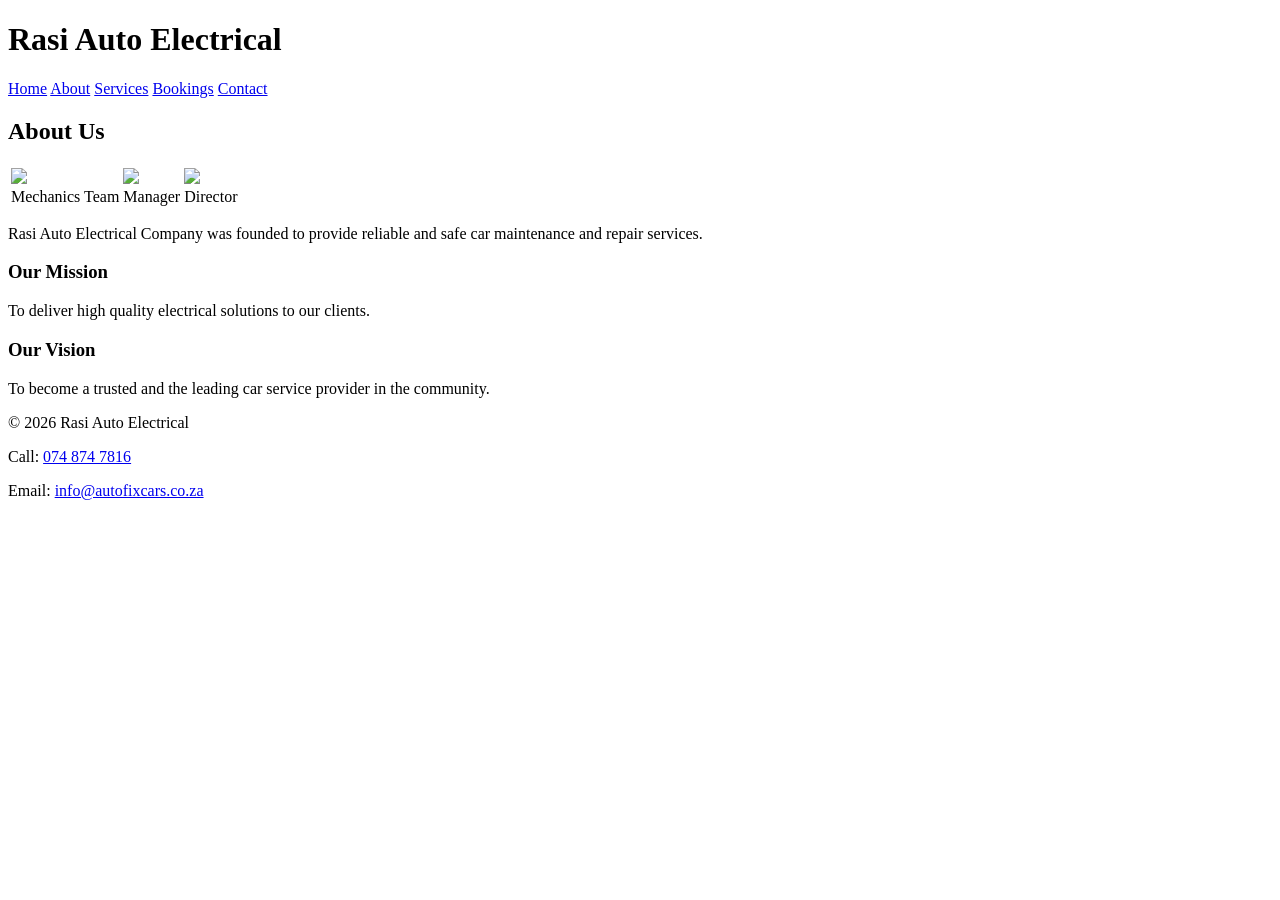
==== about.html @ 5ef83711 "update all files" ====
<!DOCTYPE html>
<html lang="en">
<head>
    <meta charset="UTF-8">
    <meta name="viewport" content="width=device-width, initial-scale=1.0">
    <title>About - Rasi Auto Electrical</title>
    <link rel="stylesheet" href="css/style.css">
</head>
<body>

<header>
    <h1>Rasi Auto Electrical</h1>

    <nav>
        <a href="index.html">Home</a> 
        <a href="about.html">About</a> 
        <a href="services.html">Services</a> 
        <a href="bookings.html">Bookings</a> 
        <a href="contact.html">Contact</a>
    </nav>
</header>

<main>
    <h2>About Us</h2>
    <table>
        <tr>
            <td>
                <img src="images/Mechanics.jpeg" width="200"><br>
                Mechanics Team
            </td>

            <td>
                <img src="images/Manager.jpeg" width="200"><br>
                Manager
            </td>

            <td>
                <img src="images/Director.jpeg"  width="200"><br>
                Director
            </td>
        </tr>

    </table>


    <p>Rasi Auto Electrical Company was founded to provide reliable and safe car maintenance and repair services.</p>

    <h3>Our Mission</h3>
    <p>To deliver high quality electrical solutions to our clients.</p>

    <h3>Our Vision</h3>
    <p>To become a trusted and the leading car service provider in the community.</p>

</main>

<footer>
    <p>© 2026 Rasi Auto Electrical</p>
    <p> Call: <a href="tel:0748747816">074 874 7816</a> </p>
    <p> Email: <a href="mailto:info@autofixcars.co.za">info@autofixcars.co.za</a> </p>

</footer>

</body>
</html>
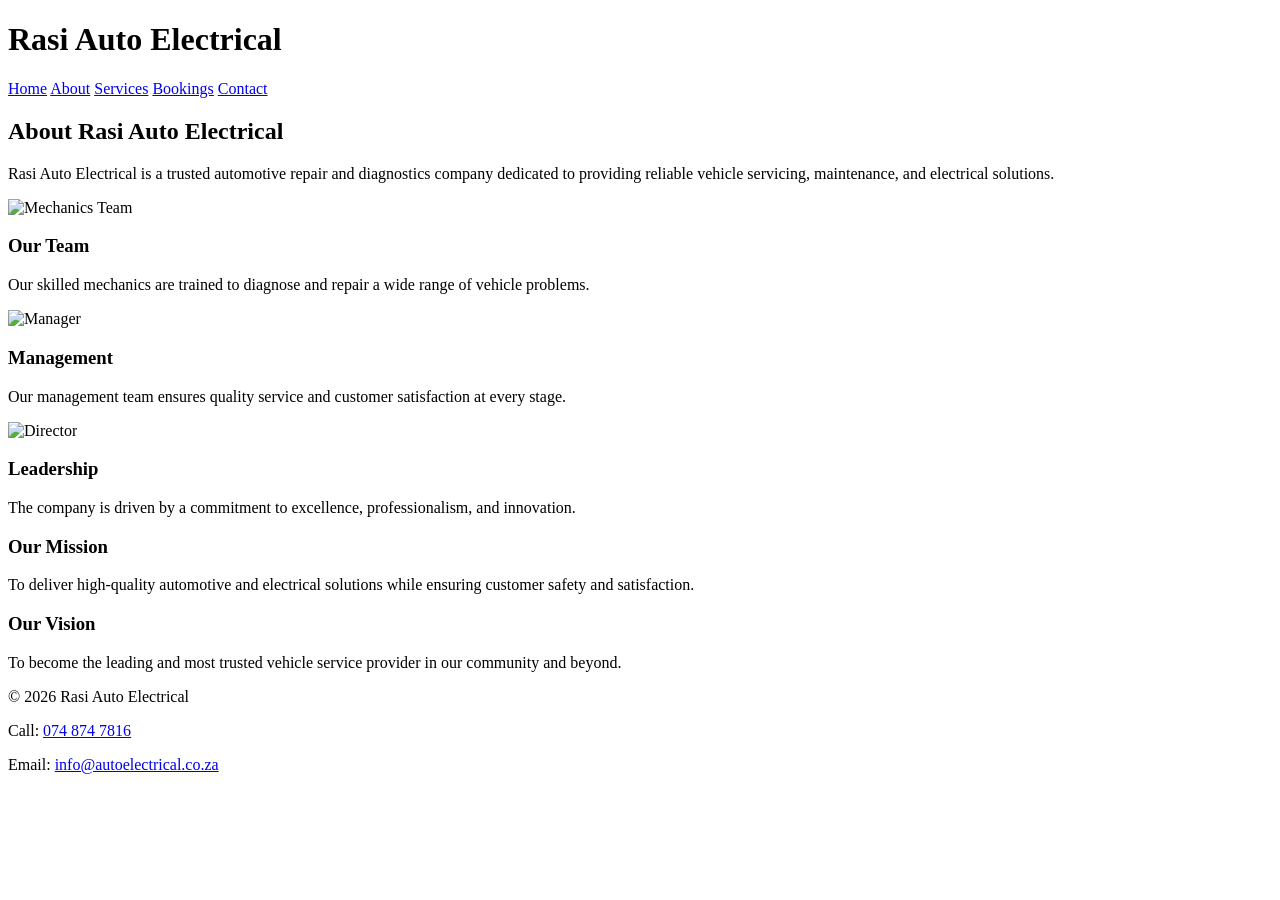
==== commit c9ed0d29: "updated all files" ====
--- a/about.html
+++ b/about.html
@@ -21,44 +21,76 @@
 </header>
 
 <main>
-    <h2>About Us</h2>
-    <table>
-        <tr>
-            <td>
-                <img src="images/Mechanics.jpeg" width="200"><br>
-                Mechanics Team
-            </td>
+   <main>
 
-            <td>
-                <img src="images/Manager.jpeg" width="200"><br>
-                Manager
-            </td>
+    <h2>About Rasi Auto Electrical</h2>
 
-            <td>
-                <img src="images/Director.jpeg"  width="200"><br>
-                Director
-            </td>
-        </tr>
+    <p>
+        Rasi Auto Electrical is a trusted automotive repair and diagnostics
+        company dedicated to providing reliable vehicle servicing,
+        maintenance, and electrical solutions.
+    </p>
 
-    </table>
+    <div class="cards">
 
+        <div class="card">
+            <img src="images/Mechanics.jpeg" alt="Mechanics Team" width="200">
+            <h3>Our Team</h3>
+            <p>
+                Our skilled mechanics are trained to diagnose and repair
+                a wide range of vehicle problems.
+            </p>
+        </div>
 
-    <p>Rasi Auto Electrical Company was founded to provide reliable and safe car maintenance and repair services.</p>
+        <div class="card">
+            <img src="images/Manager.jpeg" alt="Manager" width="200">
+            <h3>Management</h3>
+            <p>
+                Our management team ensures quality service and customer
+                satisfaction at every stage.
+            </p>
+        </div>
 
-    <h3>Our Mission</h3>
-    <p>To deliver high quality electrical solutions to our clients.</p>
+        <div class="card">
+            <img src="images/Director.jpeg" alt="Director" width="200">
+            <h3>Leadership</h3>
+            <p>
+                The company is driven by a commitment to excellence,
+                professionalism, and innovation.
+            </p>
+        </div>
 
-    <h3>Our Vision</h3>
-    <p>To become a trusted and the leading car service provider in the community.</p>
+    </div>
 
+    <div class="cards">
+
+        <div class="card">
+            <h3>Our Mission</h3>
+            <p>
+                To deliver high-quality automotive and electrical
+                solutions while ensuring customer safety and satisfaction.
+            </p>
+        </div>
+
+        <div class="card">
+            <h3>Our Vision</h3>
+            <p>
+                To become the leading and most trusted vehicle service
+                provider in our community and beyond.
+            </p>
+        </div>
+
+    </div>
+
+</main>
 </main>
 
 <footer>
     <p>© 2026 Rasi Auto Electrical</p>
     <p> Call: <a href="tel:0748747816">074 874 7816</a> </p>
-    <p> Email: <a href="mailto:info@autofixcars.co.za">info@autofixcars.co.za</a> </p>
+   <p> Email: <a href="mailto:info@autoelectrical.co.za">info@autoelectrical.co.za</a> </p>
 
 </footer>
-
+<script src="js/script.js"></script>
 </body>
 </html>
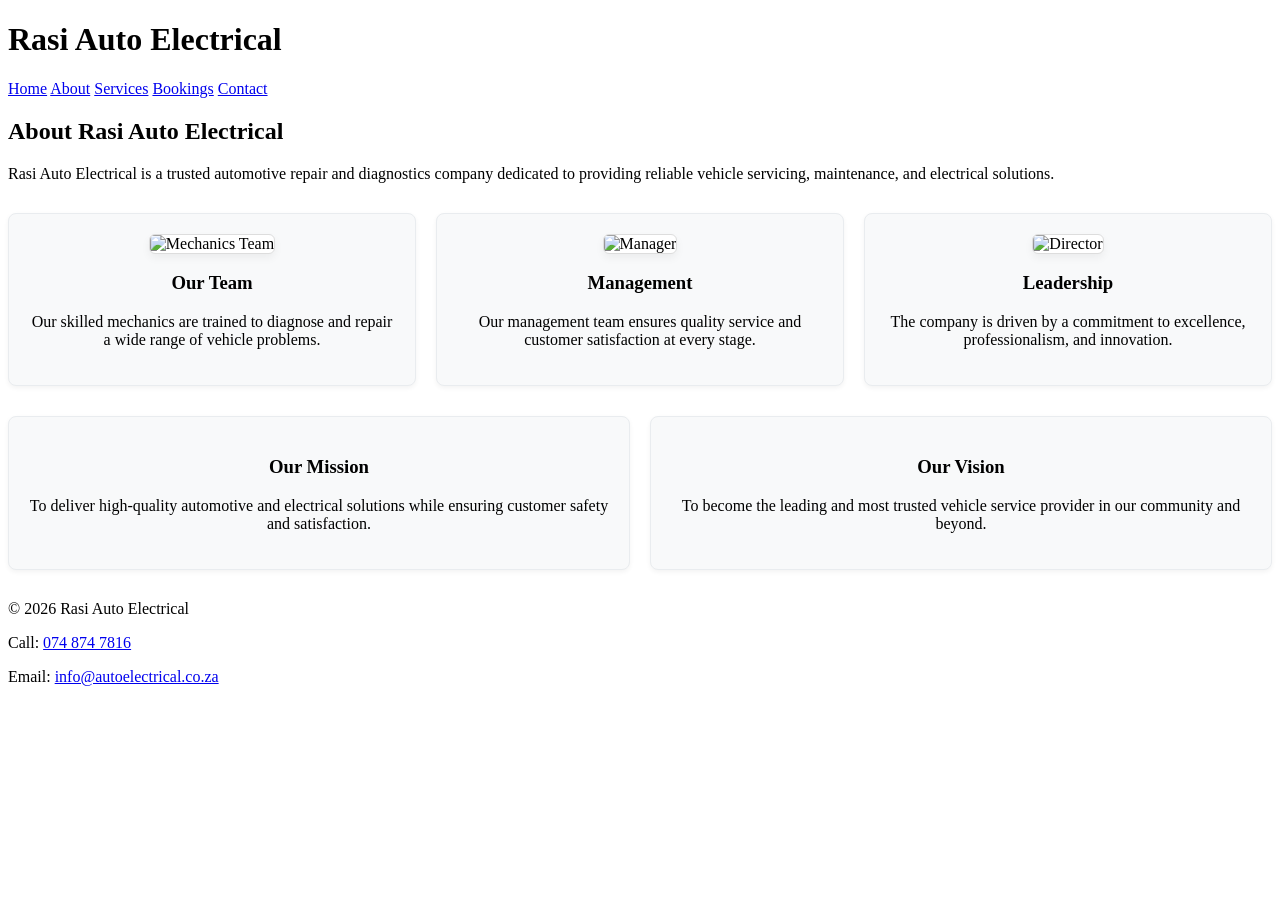
==== commit cf07ef39: "Added pop up effect on the images on about us" ====
--- a/about.html
+++ b/about.html
@@ -5,12 +5,59 @@
     <meta name="viewport" content="width=device-width, initial-scale=1.0">
     <title>About - Rasi Auto Electrical</title>
     <link rel="stylesheet" href="css/style.css">
+    <style>
+        /* Card Layout Layout Rules */
+        .cards {
+            display: flex;
+            gap: 20px;
+            margin: 30px 0;
+            flex-wrap: wrap;
+        }
+
+        .card {
+            flex: 1;
+            min-width: 250px;
+            background: #f8f9fa;
+            border: 1px solid #e9ecef;
+            padding: 20px;
+            border-radius: 8px;
+            text-align: center;
+            box-shadow: 0 2px 5px rgba(0,0,0,0.05);
+        }
+
+        /* 1. Updated base style to prevent image cropping */
+        .zoom-image {
+            width: 100%;       /* Spans the card width up to 200px max */
+            max-width: 200px;
+            height: 180px;     /* Set fixed height bounding box */
+            object-fit: contain; /* CRITICAL: Forces entire image to scale down without cropping */
+            background-color: #ffffff; /* Acts as a frame border backdrop */
+            border: 1px solid #ddd;
+            border-radius: 6px; /* Soft corner edges instead of aggressive circle */
+            cursor: pointer;
+            box-shadow: 0 4px 8px rgba(0, 0, 0, 0.05);
+            
+            /* Smooth snap back transition when released */
+            transition: transform 0.2s ease, box-shadow 0.2s ease;
+            
+            /* Prevents annoying mobile tap box artifacts */
+            -webkit-tap-highlight-color: transparent; 
+        }
+
+        /* 2. The active scale class triggered by the script */
+        .zoom-image.active-zoom {
+            transform: scale(1.3); /* Pops out by 30% */
+            box-shadow: 0 15px 30px rgba(0, 0, 0, 0.3);
+            position: relative;
+            z-index: 10; /* Ensures it floats over text or adjacent items */
+            transition: transform 0.1s ease; /* Faster snap on press down */
+        }
+    </style>
 </head>
 <body>
 
 <header>
     <h1>Rasi Auto Electrical</h1>
-
     <nav>
         <a href="index.html">Home</a> 
         <a href="about.html">About</a> 
@@ -21,8 +68,6 @@
 </header>
 
 <main>
-   <main>
-
     <h2>About Rasi Auto Electrical</h2>
 
     <p>
@@ -32,9 +77,8 @@
     </p>
 
     <div class="cards">
-
         <div class="card">
-            <img src="images/Mechanics.jpeg" alt="Mechanics Team" width="200">
+            <img src="images/Mechanics.jpeg" alt="Mechanics Team" class="zoom-image">
             <h3>Our Team</h3>
             <p>
                 Our skilled mechanics are trained to diagnose and repair
@@ -43,7 +87,7 @@
         </div>
 
         <div class="card">
-            <img src="images/Manager.jpeg" alt="Manager" width="200">
+            <img src="images/Manager.jpeg" alt="Manager" class="zoom-image">
             <h3>Management</h3>
             <p>
                 Our management team ensures quality service and customer
@@ -52,18 +96,16 @@
         </div>
 
         <div class="card">
-            <img src="images/Director.jpeg" alt="Director" width="200">
+            <img src="images/Director.jpeg" alt="Director" class="zoom-image">
             <h3>Leadership</h3>
             <p>
                 The company is driven by a commitment to excellence,
                 professionalism, and innovation.
             </p>
         </div>
-
     </div>
 
     <div class="cards">
-
         <div class="card">
             <h3>Our Mission</h3>
             <p>
@@ -79,18 +121,28 @@
                 provider in our community and beyond.
             </p>
         </div>
-
     </div>
-
-</main>
 </main>
 
 <footer>
     <p>© 2026 Rasi Auto Electrical</p>
     <p> Call: <a href="tel:0748747816">074 874 7816</a> </p>
-   <p> Email: <a href="mailto:info@autoelectrical.co.za">info@autoelectrical.co.za</a> </p>
+    <p> Email: <a href="mailto:info@autoelectrical.co.za">info@autoelectrical.co.za</a> </p>
+</footer>
 
-</footer>
-<script src="js/script.js"></script>
+<script>
+    const images = document.querySelectorAll('.zoom-image');
+
+    images.forEach(img => {
+        // Desktop Click Tracking
+        img.addEventListener('mousedown', () => img.classList.add('active-zoom'));
+        img.addEventListener('mouseup', () => img.classList.remove('active-zoom'));
+        img.addEventListener('mouseleave', () => img.classList.remove('active-zoom'));
+
+        // Mobile Touch Tracking
+        img.addEventListener('touchstart', () => img.classList.add('active-zoom'));
+        img.addEventListener('touchend', () => img.classList.remove('active-zoom'));
+    });
+</script>
 </body>
 </html>
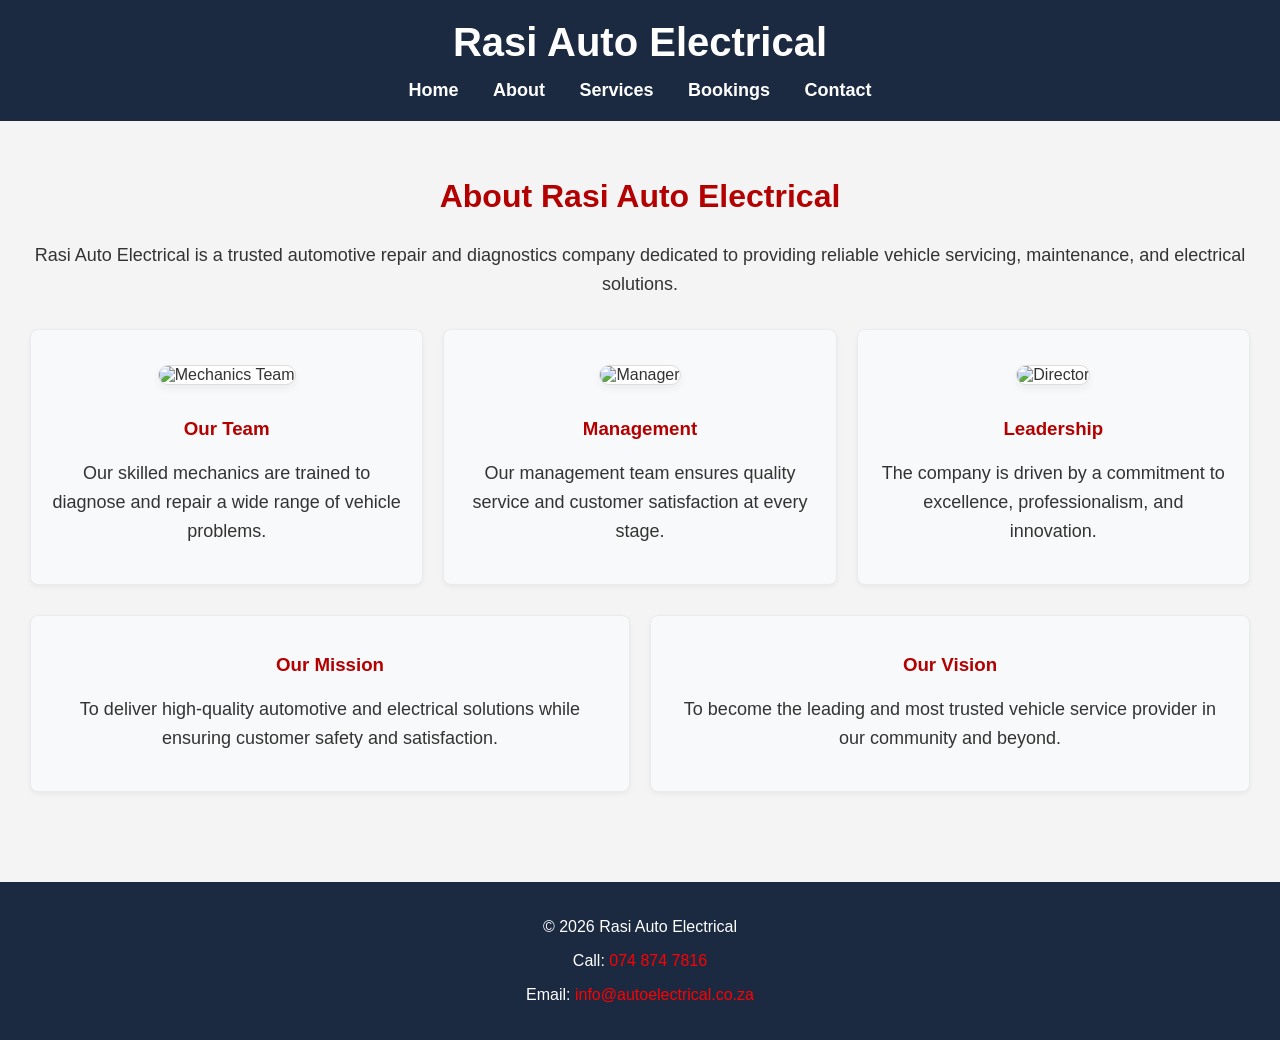
==== commit ac5415f4: "Fix CSS path" ====
--- a/about.html
+++ b/about.html
@@ -4,7 +4,7 @@
     <meta charset="UTF-8">
     <meta name="viewport" content="width=device-width, initial-scale=1.0">
     <title>About - Rasi Auto Electrical</title>
-    <link rel="stylesheet" href="css/style.css">
+    <link rel="stylesheet" href="CSS/style.css">
     <style>
         /* Card Layout Layout Rules */
         .cards {
--- a/CSS/style.css
+++ b/CSS/style.css
@@ -0,0 +1,382 @@
+/* BODY */
+body {
+    font-family: Arial, sans-serif;
+    margin: 0;
+    padding: 0;
+    background-color: #f4f4f4;
+    color: #333;
+}
+
+/* HEADER */
+header {
+    background-color: #1b2a41;
+    color: white;
+    padding: 20px;
+    text-align: center;
+}
+
+header h1 {
+    margin: 0;
+    font-size: 40px;
+}
+
+/* NAVIGATION */
+nav {
+    margin-top: 15px;
+}
+
+nav a {
+    color: white;
+    text-decoration: none;
+    margin: 15px;
+    font-weight: bold;
+    font-size: 18px;
+}
+
+nav a:hover {
+    color: red;
+}
+
+/* MAIN CONTENT */
+main {
+    padding: 30px;
+    text-align: center;
+}
+
+main h2 {
+    color: #b30000;
+    font-size: 32px;
+}
+
+main p {
+    font-size: 18px;
+    line-height: 1.6;
+}
+
+.hero {
+    background:
+    linear-gradient(rgba(0,0,0,0.6),
+    rgba(0,0,0,0.6)),
+    url('../images/workshop.jpg');
+
+    background-size: cover;
+    background-position: center;
+
+    color: white;
+    padding: 150px 20px;
+    text-align: center;
+    border-radius: 10px;
+}
+
+.hero h2 {
+    color: white;
+    font-size: 48px;
+}
+
+.hero p {
+    font-size: 22px;
+}
+.book-btn {
+    display: inline-block;
+    background-color: #b30000;
+    color: white;
+    text-decoration: none;
+    padding: 15px 30px;
+    border-radius: 5px;
+    margin-top: 20px;
+    font-weight: bold;
+}
+
+.book-btn:hover {
+    background-color: #1b2a41;
+}
+
+.cards {
+    display: flex;
+    justify-content: center;
+    gap: 25px;
+    flex-wrap: wrap;
+    margin-top: 30px;
+}
+
+.card {
+    background: white;
+    width: 280px;
+    padding: 25px;
+    border-radius: 10px;
+    box-shadow: 0 0 15px rgba(0,0,0,0.15);
+}
+
+.card h3 {
+    color: #b30000;
+}
+.card img {
+    width: 100%;
+    height: 200px;
+    object-fit: cover;
+    border-radius: 10px;
+}
+
+.card p {
+    text-align: center;
+}
+
+.hours-box {
+    background: #1b2a41;
+    color: white;
+    padding: 30px;
+    border-radius: 10px;
+    margin-top: 40px;
+}
+
+.hours-box h2 {
+    color: white;
+}
+
+/* IMAGES */
+img {
+    border-radius: 10px;
+    margin: 15px;
+}
+.service-banner img {
+    width: 80%;
+    max-width: 800px;
+    border-radius: 10px;
+    box-shadow: 0 0 15px rgba(0,0,0,0.2);
+}
+
+/* TABLE IMAGES */
+table {
+    margin: auto;
+}
+.price-table {
+    width: 80%;
+    margin: auto;
+    border-collapse: collapse;
+    background-color: white;
+}
+
+.price-table th,
+.price-table td {
+    border: 1px solid #ddd;
+    padding: 15px;
+    text-align: center;
+}
+
+.price-table th {
+    background-color: #1b2a41;
+    color: white;
+}
+
+.price-table tr:nth-child(even) {
+    background-color: #f4f4f4;
+}
+/* LISTS */
+ul {
+    list-style-type: square;
+    text-align: left;
+    display: inline-block;
+    font-size: 18px;
+}
+
+/* FORMS */
+form {
+    background-color: white;
+    padding: 20px;
+    width: 50%;
+    margin: auto;
+    border-radius: 10px;
+    box-shadow: 0 0 10px rgba(0,0,0,0.2);
+}
+
+label {
+    font-weight: bold;
+}
+
+input,
+textarea {
+    width: 90%;
+    padding: 10px;
+    margin-top: 5px;
+    margin-bottom: 15px;
+    border: 1px solid #ccc;
+    border-radius: 5px;
+}
+
+input[type="submit"] {
+    background-color: #b30000;
+    color: white;
+    border: none;
+    cursor: pointer;
+    font-size: 16px;
+}
+
+input[type="submit"]:hover {
+    background-color: black;
+}
+
+/* BUTTONS */
+button {
+    background-color: #b30000;
+    color: white;
+    padding: 12px 25px;
+    font-size: 18px;
+    border: none;
+    border-radius: 5px;
+    cursor: pointer;
+    margin-top: 20px;
+}
+
+button:hover {
+    background-color: black;
+}
+
+#hours {
+    font-size: 20px;
+    font-weight: bold;
+    color: #b30000;
+    margin-top: 15px;
+}
+
+#result {
+    font-size: 20px;
+    font-weight: bold;
+    color: #1b2a41;
+    margin-top: 15px;
+}
+.contact-map {
+    margin-top: 30px;
+}
+
+.contact-map iframe {
+    width: 100%;
+    height: 400px;
+    border-radius: 10px;
+}
+
+/* FOOTER */
+footer {
+    background-color: #1b2a41;
+    color: white;
+    text-align: center;
+    padding: 20px;
+    margin-top: 30px;
+}
+
+footer a {
+    color: red;
+    text-decoration: none;
+}
+
+footer a:hover {
+    color: white;
+}
+
+/* MAP */
+iframe {
+    border-radius: 10px;
+    margin-top: 20px;
+}
+/* SERVICES PAGE LAYOUT */
+.service-section {
+    display: flex;
+    gap: 30px;
+    align-items: flex-start;
+    justify-content: center;
+    flex-wrap: wrap;
+    margin-top: 30px;
+}
+
+.service-banner {
+    flex: 1;
+    min-width: 350px;
+}
+
+.service-banner img {
+    width: 100%;
+    border-radius: 10px;
+    box-shadow: 0 0 15px rgba(0,0,0,0.2);
+}
+
+.price-box {
+    flex: 1;
+    min-width: 350px;
+}
+
+/* PRICE TABLE */
+.price-table {
+    width: 100%;
+    border-collapse: collapse;
+    background-color: white;
+    box-shadow: 0 0 10px rgba(0,0,0,0.15);
+}
+
+.price-table th {
+    background-color: #b30000;
+    color: white;
+    padding: 15px;
+}
+
+.price-table td {
+    padding: 15px;
+    border: 1px solid #ddd;
+    color: #333;
+}
+
+.price-table tr:nth-child(even) {
+    background-color: #f8f8f8;
+}
+
+.price-table tr:hover {
+    background-color: #ffe5e5;
+}
+
+/* Toast Notification Styles */
+.toast {
+    visibility: hidden;
+    min-width: 280px;
+    background-color: #333;
+    color: #fff;
+    text-align: center;
+    border-radius: 4px;
+    padding: 16px;
+    position: fixed;
+    z-index: 1000;
+    left: 50%;
+    bottom: 30px;
+    transform: translateX(-50%);
+    font-size: 16px;
+    box-shadow: 0px 4px 10px rgba(0, 0, 0, 0.3);
+}
+
+.toast.show {
+    visibility: visible;
+    animation: fadein 0.5s, fadeout 0.5s 3.5s;
+}
+
+.toast.success {
+    background-color: #2e7d32; /* Green */
+}
+
+.toast.error {
+    background-color: #c62828; /* Red */
+}
+
+/* Inline Dynamic Field Error Messages */
+.error-message {
+    color: #c62828;
+    font-size: 13px;
+    margin-top: -12px;
+    margin-bottom: 12px;
+}
+
+/* Animations */
+@keyframes fadein {
+    from { bottom: 0; opacity: 0; }
+    to { bottom: 30px; opacity: 1; }
+}
+
+@keyframes fadeout {
+    from { bottom: 30px; opacity: 1; }
+    to { bottom: 0; opacity: 0; }
+}
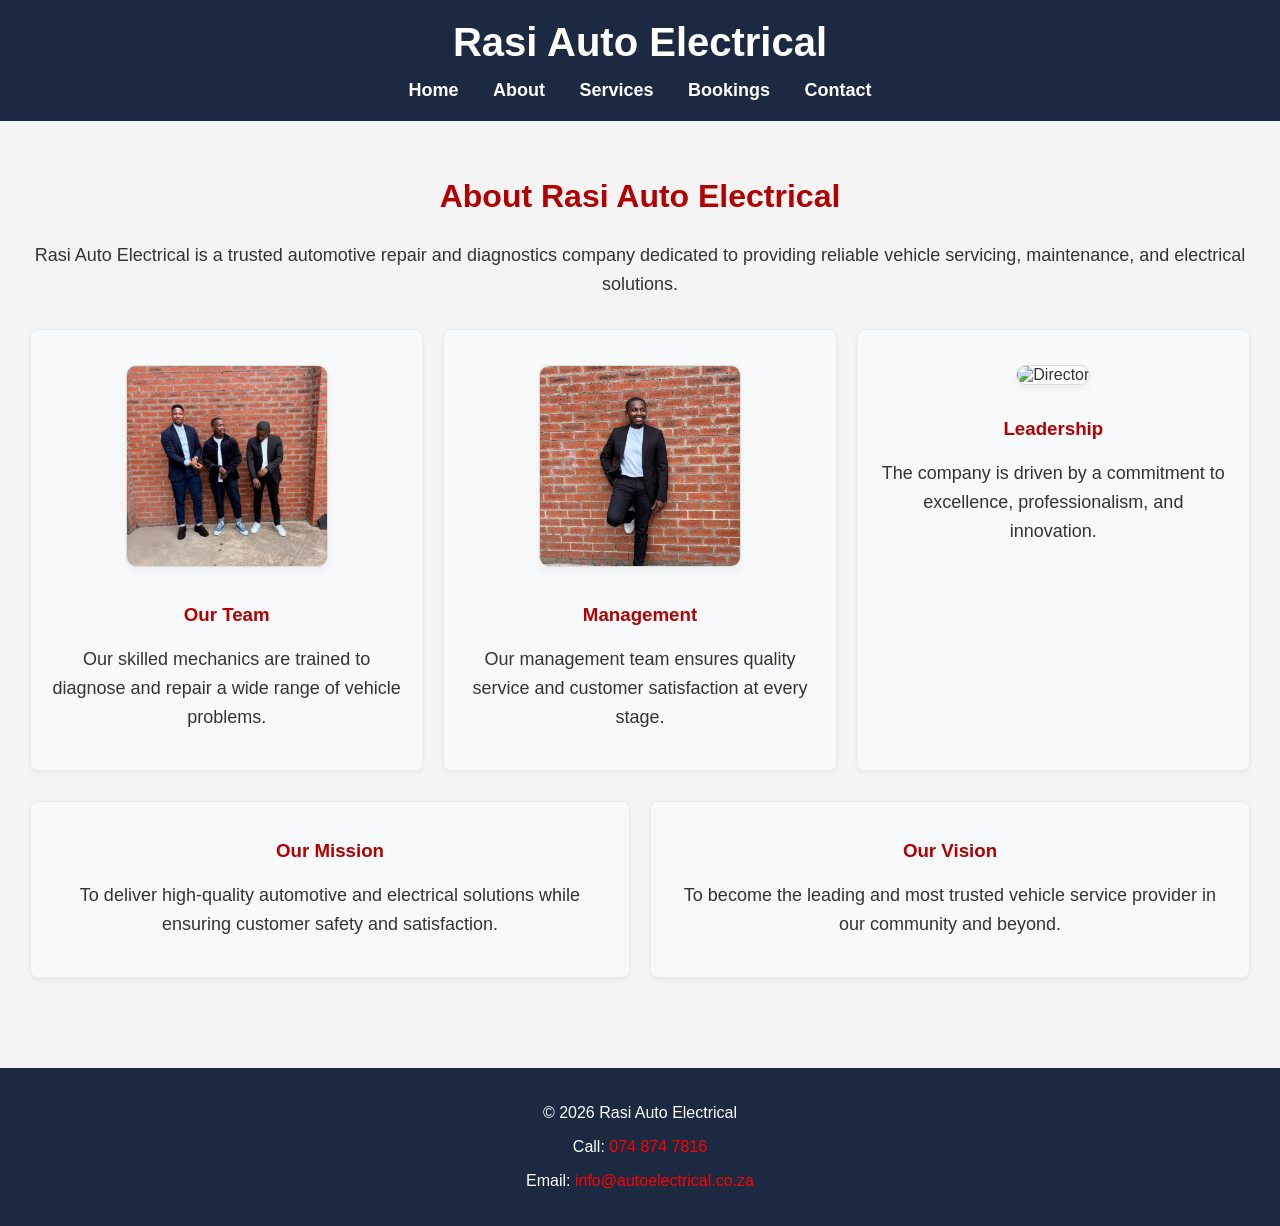
==== commit 5d657b32: "Fix image file names" ====
--- a/about.html
+++ b/about.html
@@ -78,7 +78,7 @@
 
     <div class="cards">
         <div class="card">
-            <img src="images/Mechanics.jpeg" alt="Mechanics Team" class="zoom-image">
+            <img src="images/mechanics.jpeg" alt="Mechanics Team" class="zoom-image">
             <h3>Our Team</h3>
             <p>
                 Our skilled mechanics are trained to diagnose and repair
@@ -87,7 +87,7 @@
         </div>
 
         <div class="card">
-            <img src="images/Manager.jpeg" alt="Manager" class="zoom-image">
+            <img src="images/manager.jpeg" alt="Manager" class="zoom-image">
             <h3>Management</h3>
             <p>
                 Our management team ensures quality service and customer
@@ -96,7 +96,7 @@
         </div>
 
         <div class="card">
-            <img src="images/Director.jpeg" alt="Director" class="zoom-image">
+            <img src="images/director.jpeg" alt="Director" class="zoom-image">
             <h3>Leadership</h3>
             <p>
                 The company is driven by a commitment to excellence,
